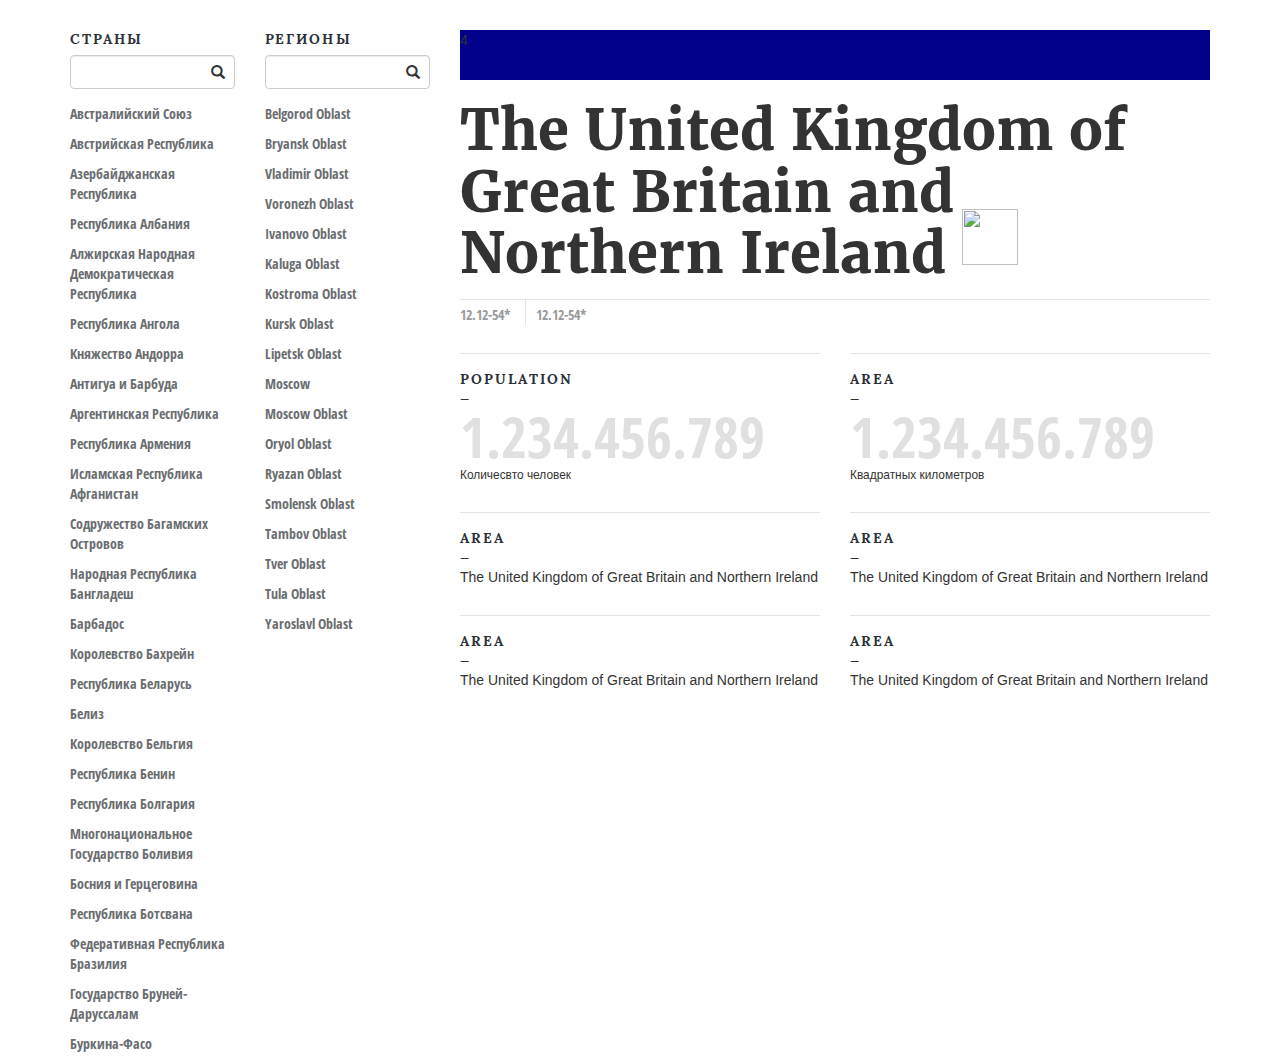
==== index.html @ bf4fc58b "Add files via upload" ====
<!DOCTYPE html>
<html lang="en">
  <head>
    <meta charset="utf-8">
    <meta http-equiv="X-UA-Compatible" content="IE=edge">
    <meta name="viewport" content="width=device-width, initial-scale=1">
    <title>wOrld</title>

    <!-- Bootstrap -->
    <link href="css/bootstrap.min.css" rel="stylesheet">
    <link href="css/main.css" rel="stylesheet">
  <!--   <link href='https://fonts.googleapis.com/css?family=Merriweather:700&subset=latin,cyrillic' rel='stylesheet' type='text/css'> -->

    <!-- HTML5 shim and Respond.js for IE8 support of HTML5 elements and media queries -->
    <!-- WARNING: Respond.js doesn't work if you view the page via file:// -->
    <!--[if lt IE 9]>
      <script src="https://oss.maxcdn.com/html5shiv/3.7.2/html5shiv.min.js"></script>
      <script src="https://oss.maxcdn.com/respond/1.4.2/respond.min.js"></script>
    <![endif]-->
  </head>
  <body>
      <div class="row">
      </div>
    <div class="container">

      <div class="row">
        <div class="col-xs-2 col-sm-6 col-md-4 nav">
          <div class="row">
            <div class="col-sm-6 navcountries">
              <h5>Страны</h5>
            </div>
            <div class="col-sm-6 navregions">
              <h5>Регионы</h5>
            </div>
          </div>
        </div>
        <div class="col-xs-offset-2 col-xs-10 col-sm-offset-0 col-sm-3 col-md-2 countries">
          <h5>Страны</h5>
          <div class="form-group has-feedback search">
            <input type="text" class="form-control" >
            <span class="glyphicon glyphicon-search form-control-feedback" ></span>
          </div>
          <ul class="list-unstyled">
            <li>Австралийский Союз</li>
            <li>Австрийская Республика</li>
            <li>Азербайджанская Республика</li>
            <li>Республика Албания</li>
            <li>Алжирская Народная Демократическая Республика</li>
            <li>Республика Ангола</li>
            <li>Княжество Андорра</li>
            <li>Антигуа и Барбуда</li>
            <li>Аргентинская Республика</li>
            <li>Республика Армения</li>
            <li>Исламская Республика Афганистан</li>
            <li>Содружество Багамских Островов</li>
            <li>Народная Республика Бангладеш</li>
            <li>Барбадос</li>
            <li>Королевство Бахрейн</li>
            <li>Республика Беларусь</li>
            <li>Белиз</li>
            <li>Королевство Бельгия</li>
            <li>Республика Бенин</li>
            <li>Республика Болгария</li>
            <li>Многонациональное Государство Боливия</li>
            <li>Босния и Герцеговина</li>
            <li>Республика Ботсвана</li>
            <li>Федеративная Республика Бразилия</li>
            <li>Государство Бруней-Даруссалам</li>
            <li>Буркина-Фасо</li>
          </ul>
        </div>
        <div class="col-xs-offset-2 col-xs-10 col-sm-offset-0 col-sm-3 col-md-2 regions">
          <h5>Регионы</h5>
          <div class="form-group has-feedback search">
            <input type="text" class="form-control" >
            <span class="glyphicon glyphicon-search form-control-feedback" ></span>
          </div>
          <ul class="list-unstyled">
            <li>Belgorod Oblast</li>
            <li>Bryansk Oblast</li>
            <li>Vladimir Oblast</li>
            <li>Voronezh Oblast</li>
            <li>Ivanovo Oblast</li>
            <li>Kaluga Oblast</li>
            <li>Kostroma Oblast</li>
            <li>Kursk Oblast</li>
            <li>Lipetsk Oblast</li>
            <li>Moscow</li>
            <li>Moscow Oblast</li>
            <li>Oryol Oblast</li>
            <li>Ryazan Oblast</li>
            <li>Smolensk Oblast</li>
            <li>Tambov Oblast</li>
            <li>Tver Oblast</li>
            <li>Tula Oblast</li>
            <li>Yaroslavl Oblast</li>
          </ul>
        </div>
        <div class="col-xs-offset-2 col-xs-10 col-sm-offset-0 col-sm-6 col-md-8 information  shown">
              <div class="map">4</div>
              <h1 class="title">The United Kingdom of Great Britain and Northern Ireland
              <img src="https://upload.wikimedia.org/wikipedia/commons/a/ae/Flag_of_the_United_Kingdom.svg"></h1>
              <div class="coordinates">
                <div class="coordinate">
                12.12-54*
                </div>
                <div class="coordinate">
                12.12-54*
                </div>
              </div>
              <div class="row details ">
                <div class="col-md-6">
                  <dl>
                    <dt>POPULATION<br>—</dt>
                    <dd><span class="bignumber">1.234.456.789</span><br><small>Количесвто человек</small></dd>
                  </dl>
                </div>
                <div class="col-md-6">
                  <dl>
                    <dt>AREA<br>—</dt>
                    <dd><span class="bignumber">1.234.456.789</span><br><small>Квадратных километров</small></dd>
                  </dl>
                </div>
              </div>
              <div class="row details ">
                <div class="col-md-6">
                  <dl>
                    <dt>AREA<br>—</dt>
                    <dd>The United Kingdom of Great Britain and Northern Ireland</dd>
                  </dl>
                </div>
                <div class="col-md-6">
                  <dl>
                    <dt>AREA<br>—</dt>
                    <dd>The United Kingdom of Great Britain and Northern Ireland</dd>
                  </dl>
                </div>
              </div>
              <div class="row details ">
                <div class="col-md-6">
                  <dl>
                    <dt>AREA<br>—</dt>
                    <dd>The United Kingdom of Great Britain and Northern Ireland</dd>
                  </dl>
                </div>
                <div class="col-md-6">
                  <dl>
                    <dt>AREA<br>—</dt>
                    <dd>The United Kingdom of Great Britain and Northern Ireland</dd>
                  </dl>
                </div>
              </div>
        </div>
      </div>

      
    </div>

    <!-- jQuery (necessary for Bootstrap's JavaScript plugins) -->
    <!-- <script src="https://ajax.googleapis.com/ajax/libs/jquery/1.11.3/jquery.min.js"></script> -->
    <!-- Include all compiled plugins (below), or include individual files as needed -->
    <!-- <script src="js/bootstrap.min.js"></script> -->
  </body>
</html>
---- css/main.css ----
@font-face {
    font-family: Merriweather;
    src: url(../fonts/Merriweather/Merriweather-Bold.ttf);
    font-weight: bold;
}
@font-face {
    font-family: OpenSans-CondBold;
    src: url(../fonts/Open_Sans_Condensed/OpenSans-CondBold.ttf);
    font-weight: bold;
}
@font-face {
    font-family: Lora;
    src: url(../fonts/Lora/Lora-Regular.ttf);
}
@font-face {
    font-family: Lora;
    src: url(../fonts/Lora/Lora-Bold.ttf);
    font-weight: bold;
}
.map {
	margin-top: 30px;
	height: 50px;
	background-color: darkblue;
}
h1.title {
	font-size: 4em;
	font-family: Merriweather;
}
h1.title img{
	height: 1em;
	width: 1em;
    margin-top: -0.75em;
}

.coordinates {
	border-top: 1px solid #e3e3e4;
	margin-top: 1em;
	margin-bottom: 1em;
}
.coordinate {
	font-family:  OpenSans-CondBold;
	color: #97999b;
	display: inline-block;
	padding-right: 10px;
	padding-top: 5px;
}
.coordinate + .coordinate {
	padding-left: 10px;
	border-left: 1px solid #e3e3e4;
}
.details dl > dt {
	color: #2c3138;
	font-family:  Lora;
	font-weight: bold;
	text-transform: uppercase;
	letter-spacing: 0.15em;
}

.details {
}
.details .bignumber {
	font-size: 4em;
	font-family:  OpenSans-CondBold;
	font-weight: bold;
	color: #e0e0e1;
    line-height: 1;
}
.details .bignumber ~ small {
	/*font-family:  OpenSans-CondBold;*/

}
.details dl {
	margin-top: 1em;
	padding-top: 1em;
	margin-bottom: 1em;
	border-top: 1px solid #e3e3e4;
}




.countries ul li, .regions ul li {
	color: #6a6d70;
	font-family:  OpenSans-CondBold;
	font-weight: bold;
	margin-bottom: 10px;
}
.navcountries h5, .navregions h5, 
.countries h5, .regions h5 {
	color: #2c3138;
	font-family:  Lora;
	font-weight: bold;
	text-transform: uppercase;
	letter-spacing: 0.15em;
	margin-top: 30px;
}


	.navcountries, .navregions {
		height: 6em;
	}
	.navcountries {
		margin-top: 5em;
	}
	.navcountries h5, .navregions h5 {
		-webkit-transform: rotate(-90deg);
		-moz-transform: rotate(-90deg);
		-ms-transform: rotate(-90deg);
		-o-transform: rotate(-90deg);
		filter: progid:DXImageTransform.Microsoft.BasicImage(rotation=3);
	}
	.nav {
		position: fixed;
		display: none;
	}
@media (max-width: 767px) {
	.nav {
		display: block;
	}

	
	h1.title {
		font-size: 2em;
		font-family: Merriweather;
	}
	h1.title img{
		height: 1.5em;
		width: 1.5em;
	    margin-top: 0.05em;
	}
	.details  .bignumber {
		font-size: 3em;
	}
	.countries , .regions  , .information  {
		display: none;
	}	
	.countries.show , .regions.show  {
		display: block;
	}	
	.countries.shown , .regions.shown, .information.shown  {
		display: block;
	}
}
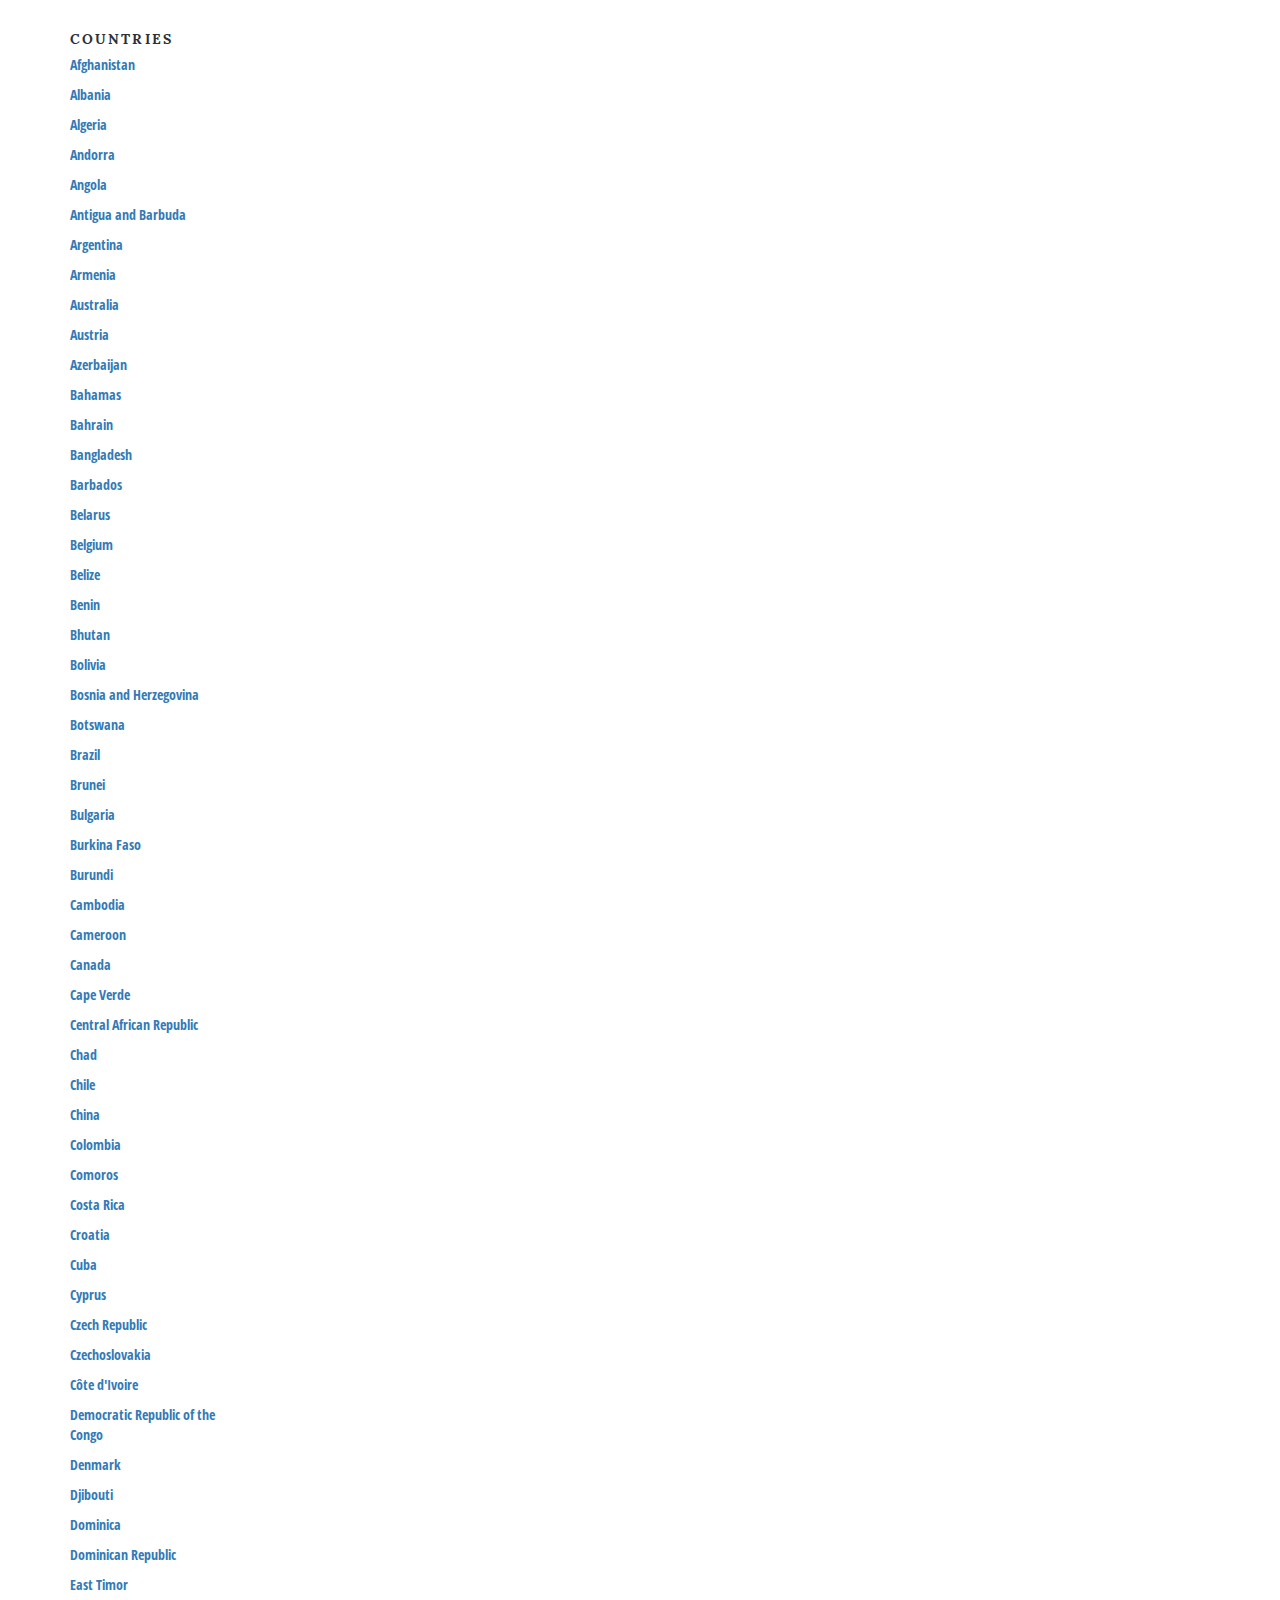
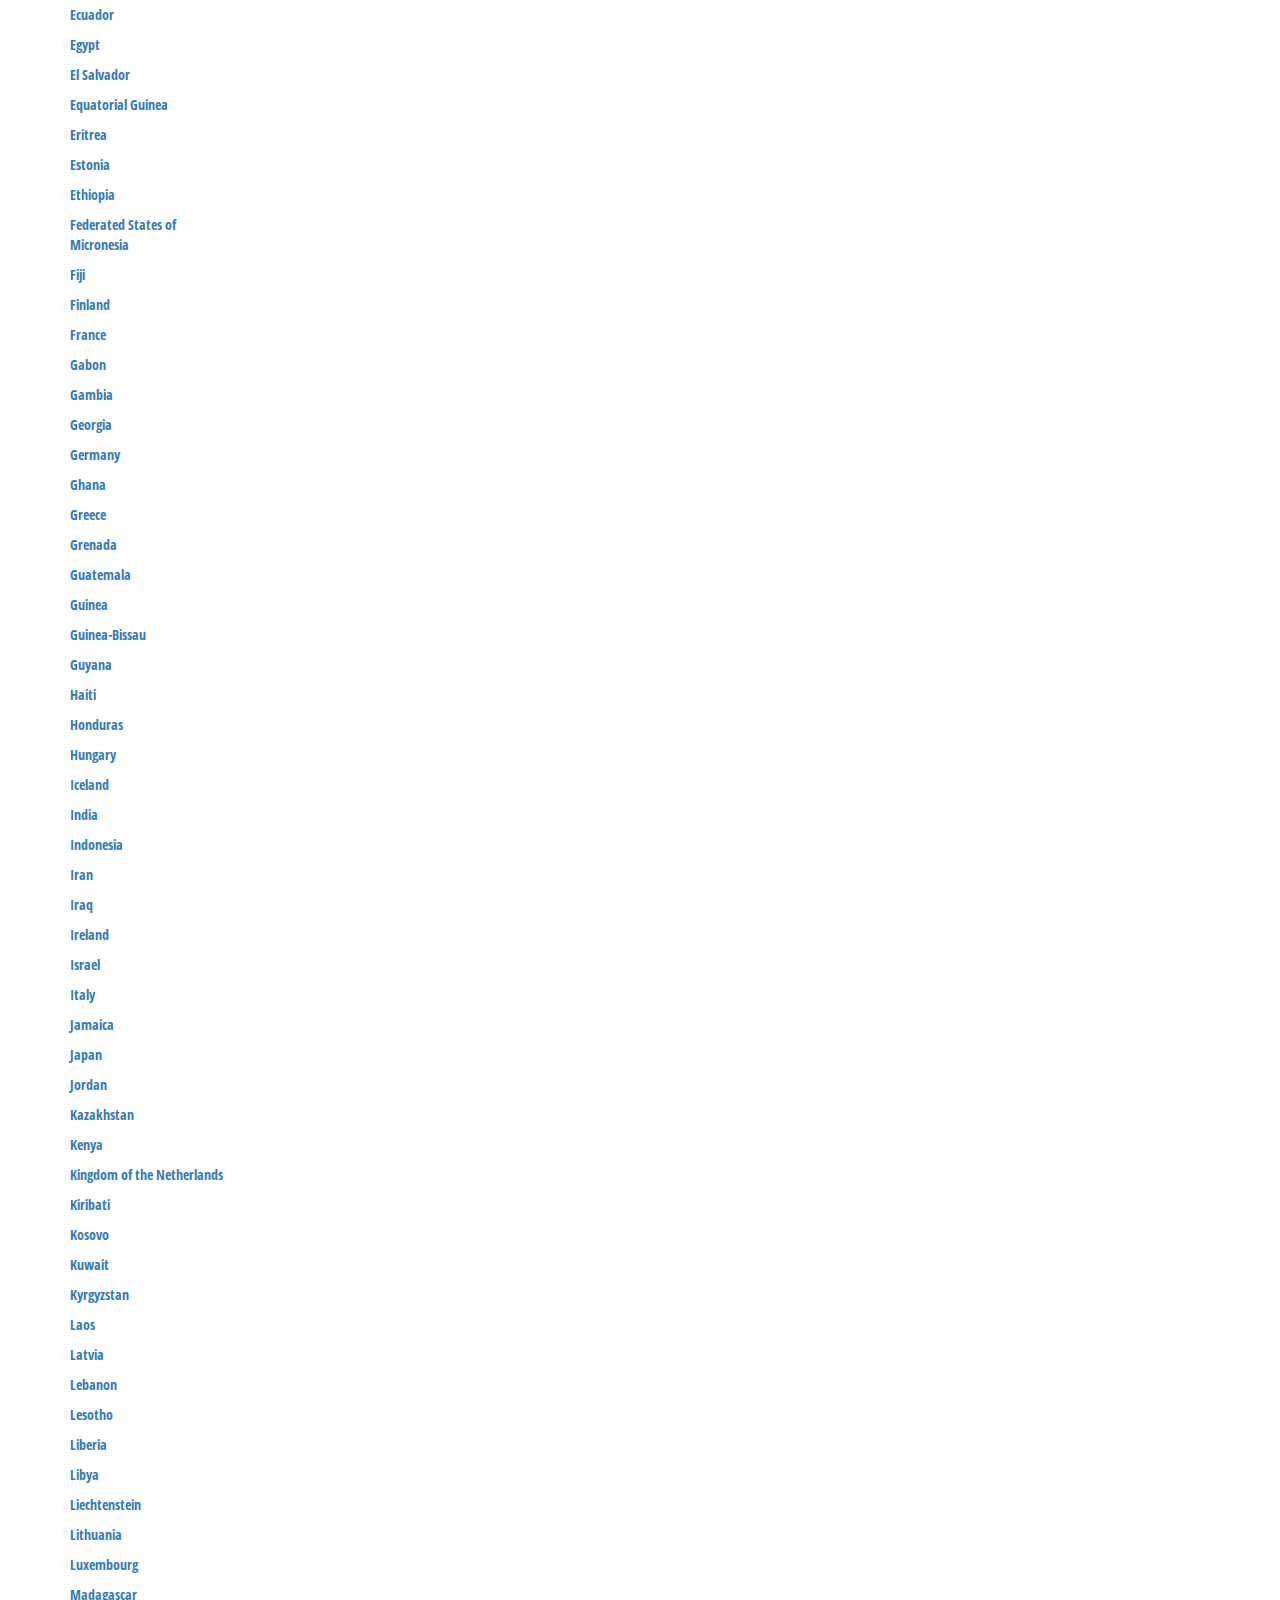
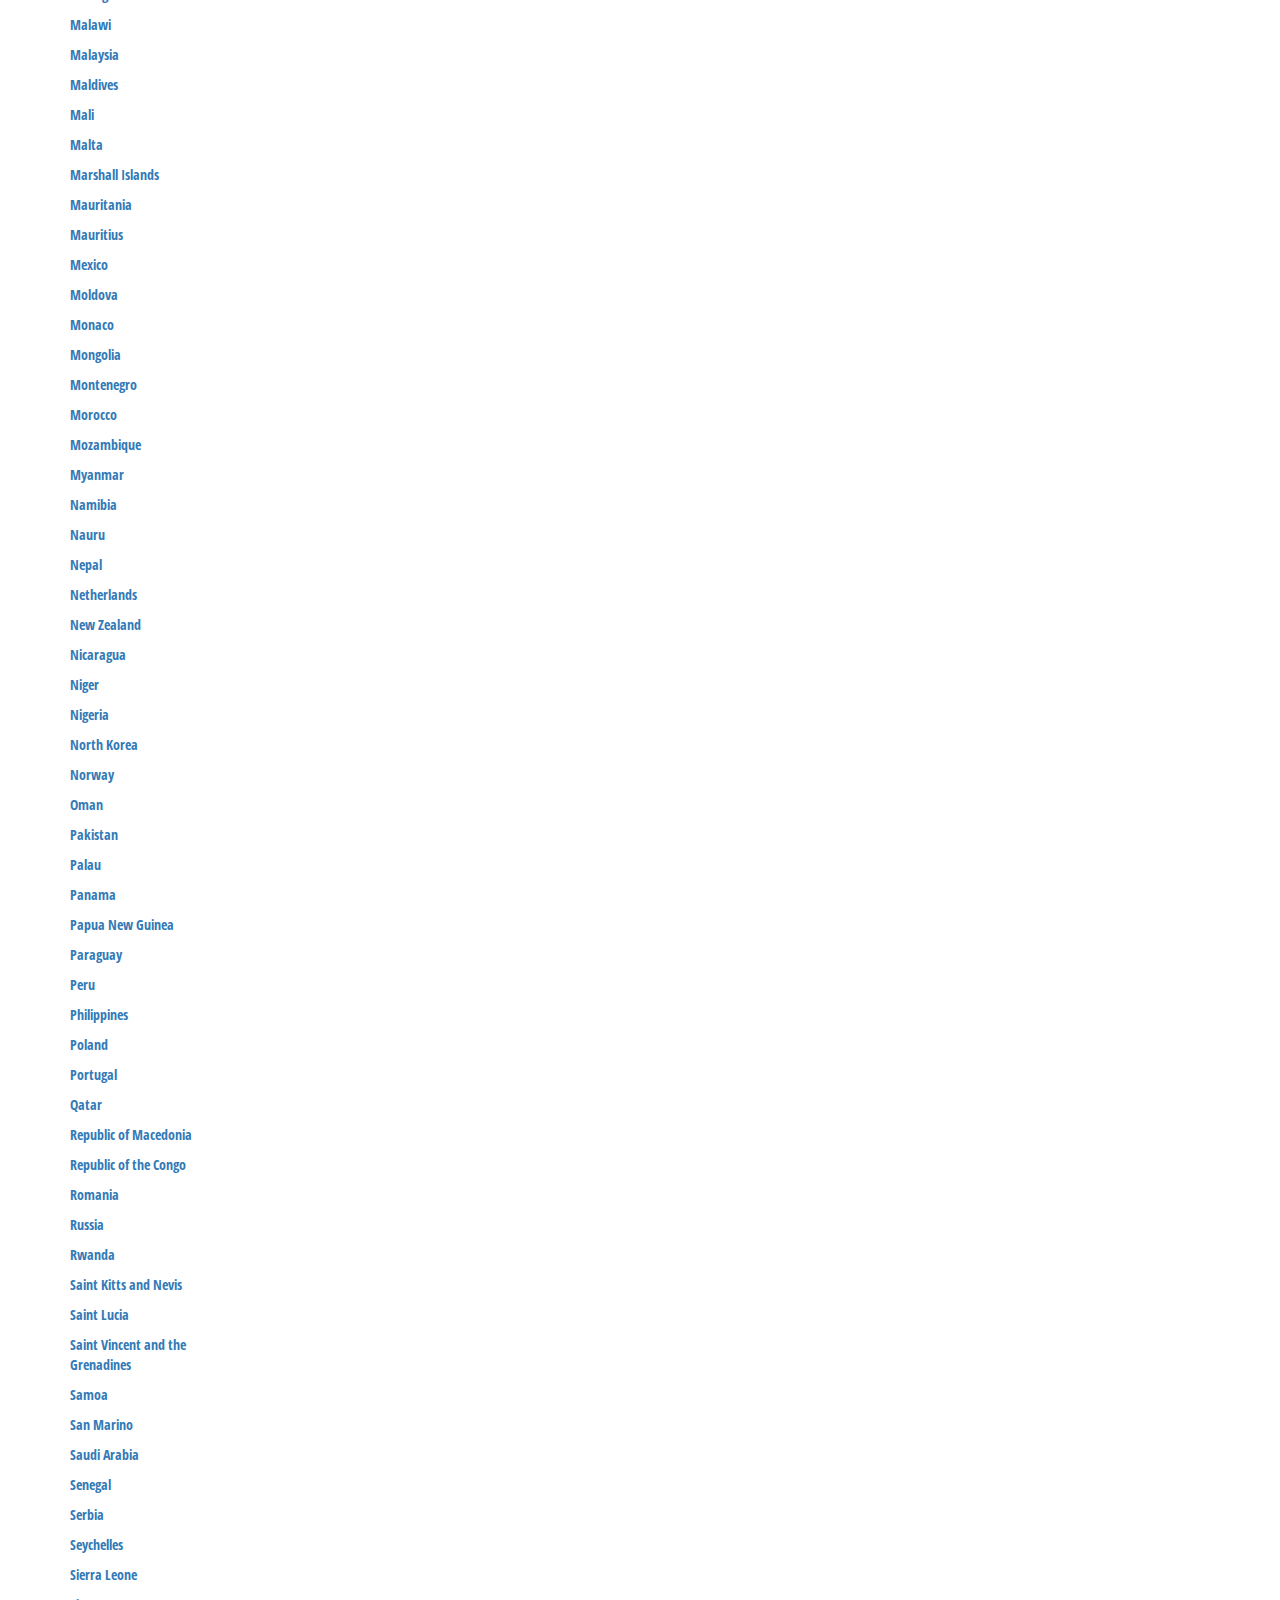
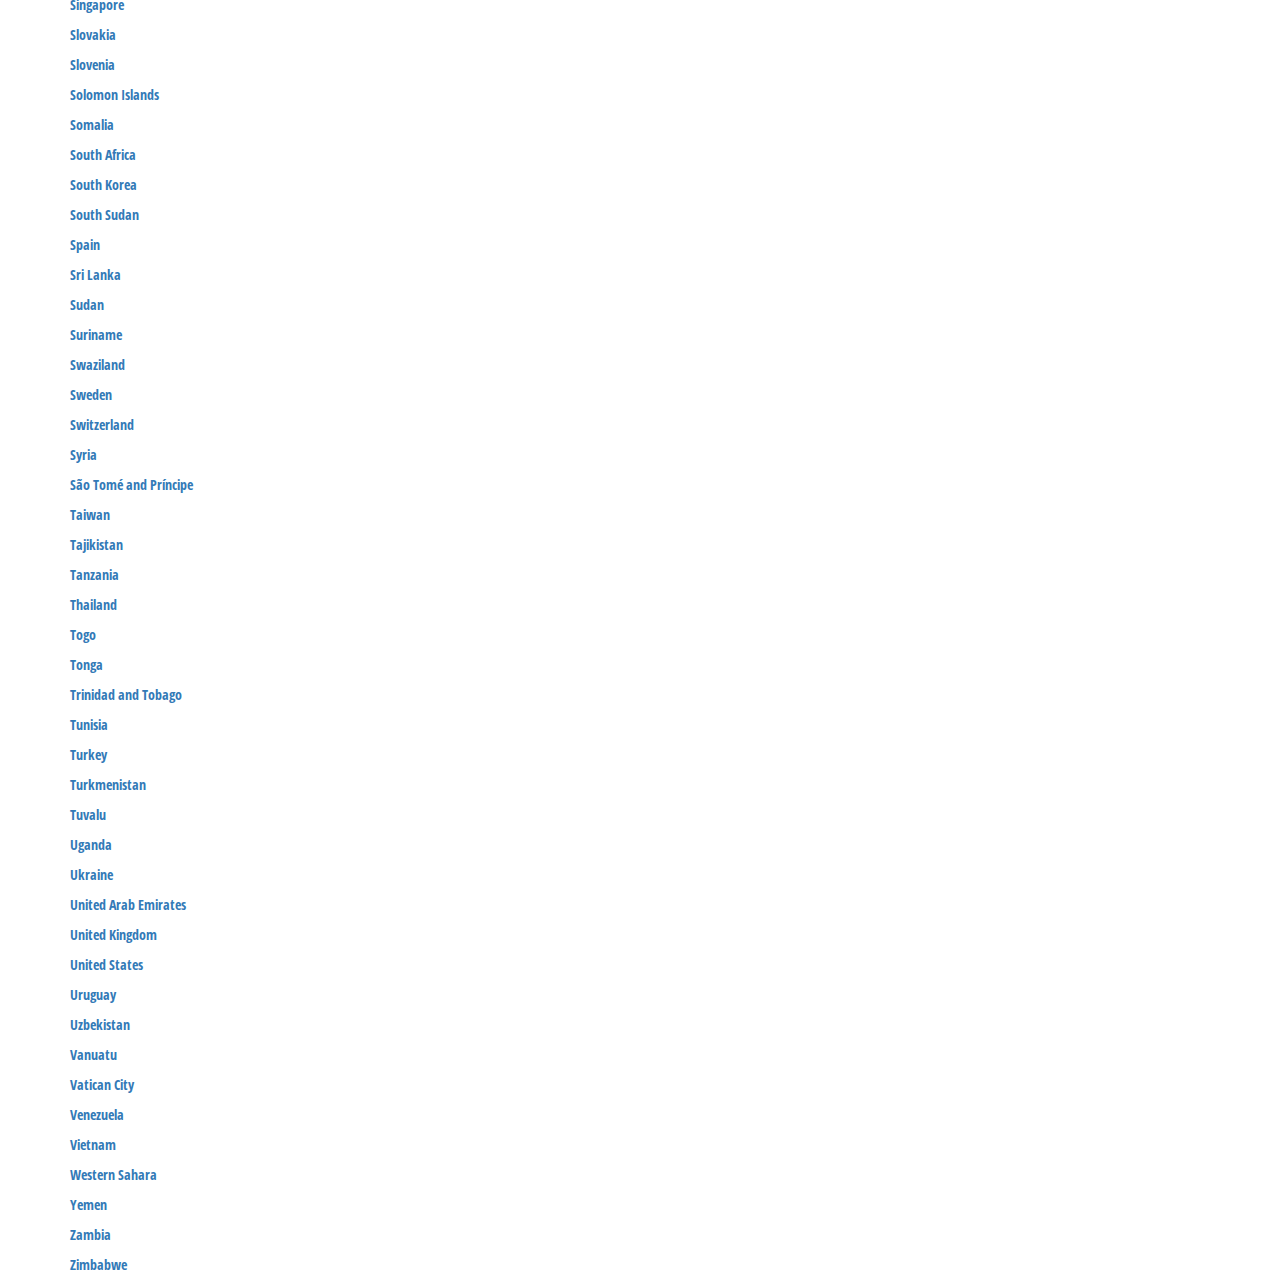
==== commit 21db5727: "Final" ====
--- a/index.html
+++ b/index.html
@@ -4,12 +4,11 @@
     <meta charset="utf-8">
     <meta http-equiv="X-UA-Compatible" content="IE=edge">
     <meta name="viewport" content="width=device-width, initial-scale=1">
-    <title>wOrld</title>
+    <title>Countries</title>
 
-    <!-- Bootstrap -->
     <link href="css/bootstrap.min.css" rel="stylesheet">
     <link href="css/main.css" rel="stylesheet">
-  <!--   <link href='https://fonts.googleapis.com/css?family=Merriweather:700&subset=latin,cyrillic' rel='stylesheet' type='text/css'> -->
+
 
     <!-- HTML5 shim and Respond.js for IE8 support of HTML5 elements and media queries -->
     <!-- WARNING: Respond.js doesn't work if you view the page via file:// -->
@@ -18,147 +17,14 @@
       <script src="https://oss.maxcdn.com/respond/1.4.2/respond.min.js"></script>
     <![endif]-->
   </head>
-  <body>
-      <div class="row">
-      </div>
-    <div class="container">
+  <body ng-app="myapp">
+    <ui-view></ui-view>
 
-      <div class="row">
-        <div class="col-xs-2 col-sm-6 col-md-4 nav">
-          <div class="row">
-            <div class="col-sm-6 navcountries">
-              <h5>Страны</h5>
-            </div>
-            <div class="col-sm-6 navregions">
-              <h5>Регионы</h5>
-            </div>
-          </div>
-        </div>
-        <div class="col-xs-offset-2 col-xs-10 col-sm-offset-0 col-sm-3 col-md-2 countries">
-          <h5>Страны</h5>
-          <div class="form-group has-feedback search">
-            <input type="text" class="form-control" >
-            <span class="glyphicon glyphicon-search form-control-feedback" ></span>
-          </div>
-          <ul class="list-unstyled">
-            <li>Австралийский Союз</li>
-            <li>Австрийская Республика</li>
-            <li>Азербайджанская Республика</li>
-            <li>Республика Албания</li>
-            <li>Алжирская Народная Демократическая Республика</li>
-            <li>Республика Ангола</li>
-            <li>Княжество Андорра</li>
-            <li>Антигуа и Барбуда</li>
-            <li>Аргентинская Республика</li>
-            <li>Республика Армения</li>
-            <li>Исламская Республика Афганистан</li>
-            <li>Содружество Багамских Островов</li>
-            <li>Народная Республика Бангладеш</li>
-            <li>Барбадос</li>
-            <li>Королевство Бахрейн</li>
-            <li>Республика Беларусь</li>
-            <li>Белиз</li>
-            <li>Королевство Бельгия</li>
-            <li>Республика Бенин</li>
-            <li>Республика Болгария</li>
-            <li>Многонациональное Государство Боливия</li>
-            <li>Босния и Герцеговина</li>
-            <li>Республика Ботсвана</li>
-            <li>Федеративная Республика Бразилия</li>
-            <li>Государство Бруней-Даруссалам</li>
-            <li>Буркина-Фасо</li>
-          </ul>
-        </div>
-        <div class="col-xs-offset-2 col-xs-10 col-sm-offset-0 col-sm-3 col-md-2 regions">
-          <h5>Регионы</h5>
-          <div class="form-group has-feedback search">
-            <input type="text" class="form-control" >
-            <span class="glyphicon glyphicon-search form-control-feedback" ></span>
-          </div>
-          <ul class="list-unstyled">
-            <li>Belgorod Oblast</li>
-            <li>Bryansk Oblast</li>
-            <li>Vladimir Oblast</li>
-            <li>Voronezh Oblast</li>
-            <li>Ivanovo Oblast</li>
-            <li>Kaluga Oblast</li>
-            <li>Kostroma Oblast</li>
-            <li>Kursk Oblast</li>
-            <li>Lipetsk Oblast</li>
-            <li>Moscow</li>
-            <li>Moscow Oblast</li>
-            <li>Oryol Oblast</li>
-            <li>Ryazan Oblast</li>
-            <li>Smolensk Oblast</li>
-            <li>Tambov Oblast</li>
-            <li>Tver Oblast</li>
-            <li>Tula Oblast</li>
-            <li>Yaroslavl Oblast</li>
-          </ul>
-        </div>
-        <div class="col-xs-offset-2 col-xs-10 col-sm-offset-0 col-sm-6 col-md-8 information  shown">
-              <div class="map">4</div>
-              <h1 class="title">The United Kingdom of Great Britain and Northern Ireland
-              <img src="https://upload.wikimedia.org/wikipedia/commons/a/ae/Flag_of_the_United_Kingdom.svg"></h1>
-              <div class="coordinates">
-                <div class="coordinate">
-                12.12-54*
-                </div>
-                <div class="coordinate">
-                12.12-54*
-                </div>
-              </div>
-              <div class="row details ">
-                <div class="col-md-6">
-                  <dl>
-                    <dt>POPULATION<br>—</dt>
-                    <dd><span class="bignumber">1.234.456.789</span><br><small>Количесвто человек</small></dd>
-                  </dl>
-                </div>
-                <div class="col-md-6">
-                  <dl>
-                    <dt>AREA<br>—</dt>
-                    <dd><span class="bignumber">1.234.456.789</span><br><small>Квадратных километров</small></dd>
-                  </dl>
-                </div>
-              </div>
-              <div class="row details ">
-                <div class="col-md-6">
-                  <dl>
-                    <dt>AREA<br>—</dt>
-                    <dd>The United Kingdom of Great Britain and Northern Ireland</dd>
-                  </dl>
-                </div>
-                <div class="col-md-6">
-                  <dl>
-                    <dt>AREA<br>—</dt>
-                    <dd>The United Kingdom of Great Britain and Northern Ireland</dd>
-                  </dl>
-                </div>
-              </div>
-              <div class="row details ">
-                <div class="col-md-6">
-                  <dl>
-                    <dt>AREA<br>—</dt>
-                    <dd>The United Kingdom of Great Britain and Northern Ireland</dd>
-                  </dl>
-                </div>
-                <div class="col-md-6">
-                  <dl>
-                    <dt>AREA<br>—</dt>
-                    <dd>The United Kingdom of Great Britain and Northern Ireland</dd>
-                  </dl>
-                </div>
-              </div>
-        </div>
-      </div>
 
-      
-    </div>
+    <script type="text/javascript" src="bower_components/angular/angular.min.js"></script>
+    <script type="text/javascript" src="bower_components/angular-sanitize/angular-sanitize.js"></script>
+    <script type="text/javascript" src="bower_components/angular-ui-router/release/angular-ui-router.min.js"></script>
+    <script type="text/javascript" src="app/app.js"></script>
 
-    <!-- jQuery (necessary for Bootstrap's JavaScript plugins) -->
-    <!-- <script src="https://ajax.googleapis.com/ajax/libs/jquery/1.11.3/jquery.min.js"></script> -->
-    <!-- Include all compiled plugins (below), or include individual files as needed -->
-    <!-- <script src="js/bootstrap.min.js"></script> -->
   </body>
 </html>